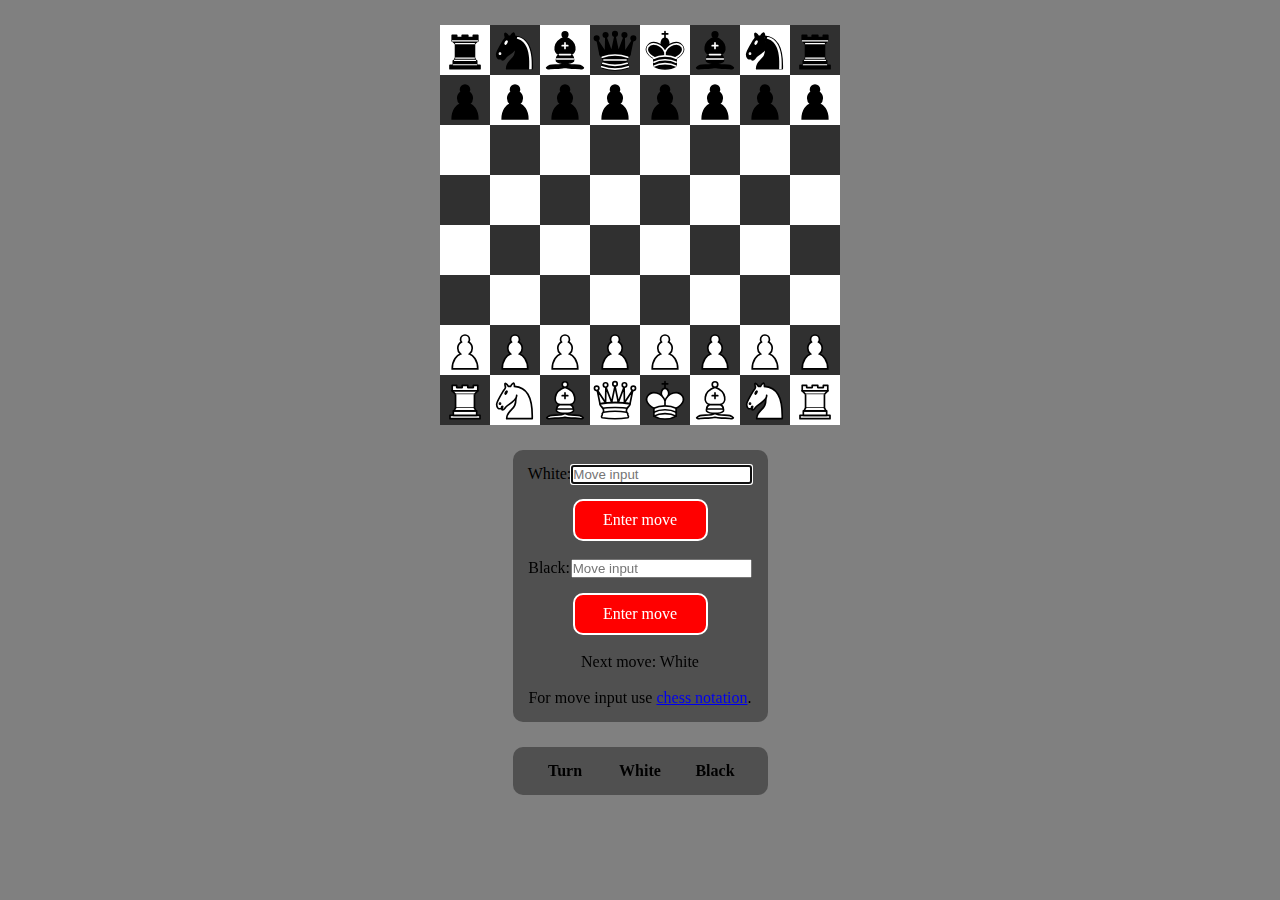
==== game/index.html @ 3986f1e9 "game: front-end mostly done, back-end is like 50%" ====
<!DOCTYPE html>
<html lang="en">
<head>
    <meta charset="UTF-8">
    <meta name="viewport" content="width=device-width, initial-scale=1.0">
    <link rel="shortcut icon" href="assets/favicon.svg">
    <link rel="stylesheet" href="style.css">
    <title>Chess</title>
</head>
<body>
    <div style="display: flex; padding-top: 25px;">
        <svg id="svg" width="1" height="1">
        </svg>
    </div>

    <section>
        <p style="display: flex; justify-content: space-evenly;">
            <label for="white">White: </label>
            <input type="text" id="white" maxlength="10" name="white" placeholder="Move input" autofocus>
        </p>
        <div id="enter_W"><p>Enter&nbspmove</p></div>
        <br>
        <p style="display: flex; justify-content: space-evenly;">
            <label for="black">Black: </label>
            <input type="text" id="black" maxlength="10" name="black" placeholder="Move input" autofocus>
        </p>
        <div id="enter_B"><p>Enter&nbspmove</p></div>
        <br>
        <p style="text-align: center;">Next move: <span id="next">White</span></p>
        <br>
        <p style="text-align: center;">
            For move input use <a href="https://www.youtube.com/watch?v=b6PR885Rgb8" target="_blank">chess notation</a>.
        </p>
    </section>

    <section>
        <table id="history">
            <tr>
                <th>Turn</th>
                <th>White</th>
                <th>Black</th>
            </tr>
        </table>
    </section>
    <script src="script.js"></script>
</body>
</html>
---- game/style.css ----
*{
    margin: 0;
    padding: 0;
    box-sizing: border-box;
}

body {
    background-color: #808080;
}

svg {
    margin: auto;
}

section {
    width: 255px;
    background-color: #505050;
    border-radius: 10px;
    padding: 15px;
    margin: auto;
    margin-top: 25px;
}

#enter_W,
#enter_B {
    width: 60%;
    background-color: red;
    border: 2px solid white;
    border-radius: 10px;
    margin: auto;
    margin-top: 15px;
}

#enter_W p,
#enter_B p {
    color: white;
    text-align: center;
    padding: 10px;
}

table {
    border-collapse: collapse;
}

th {
    width: 75px;
}

td {
    text-align: center;
}
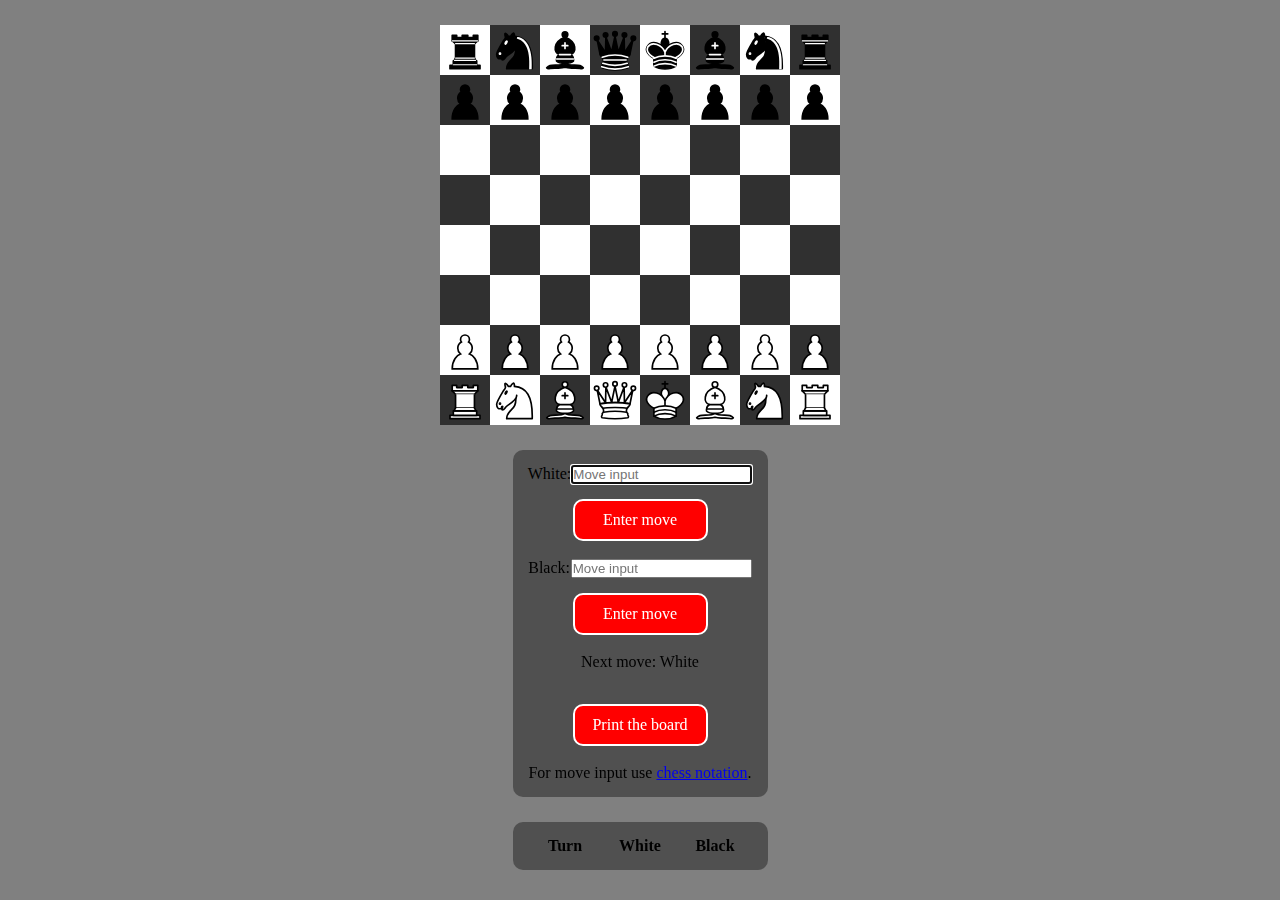
==== commit 78e25648: "game finished" ====
--- a/game/index.html
+++ b/game/index.html
@@ -5,11 +5,14 @@
     <meta name="viewport" content="width=device-width, initial-scale=1.0">
     <link rel="shortcut icon" href="assets/favicon.svg">
     <link rel="stylesheet" href="style.css">
+    <script src="getBoard.js"></script>
+    <script src="canMoveThere.js"></script>
+    <script src="chessNotation.js"></script>
     <title>Chess</title>
 </head>
 <body>
     <div style="display: flex; padding-top: 25px;">
-        <svg id="svg" width="1" height="1">
+        <svg style="margin: auto;" id="svg" width="1" height="1">
         </svg>
     </div>
 
@@ -28,6 +31,8 @@
         <br>
         <p style="text-align: center;">Next move: <span id="next">White</span></p>
         <br>
+        <div id="print"><p>Print the&nbspboard</p></div>
+        <br>
         <p style="text-align: center;">
             For move input use <a href="https://www.youtube.com/watch?v=b6PR885Rgb8" target="_blank">chess notation</a>.
         </p>
@@ -42,6 +47,7 @@
             </tr>
         </table>
     </section>
+    
     <script src="script.js"></script>
 </body>
 </html>--- a/game/style.css
+++ b/game/style.css
@@ -8,9 +8,7 @@
     background-color: #808080;
 }
 
-svg {
-    margin: auto;
-}
+image {transition: all 0.3s ease;}
 
 section {
     width: 255px;
@@ -22,7 +20,8 @@
 }
 
 #enter_W,
-#enter_B {
+#enter_B,
+#print {
     width: 60%;
     background-color: red;
     border: 2px solid white;
@@ -32,7 +31,8 @@
 }
 
 #enter_W p,
-#enter_B p {
+#enter_B p,
+#print p {
     color: white;
     text-align: center;
     padding: 10px;
